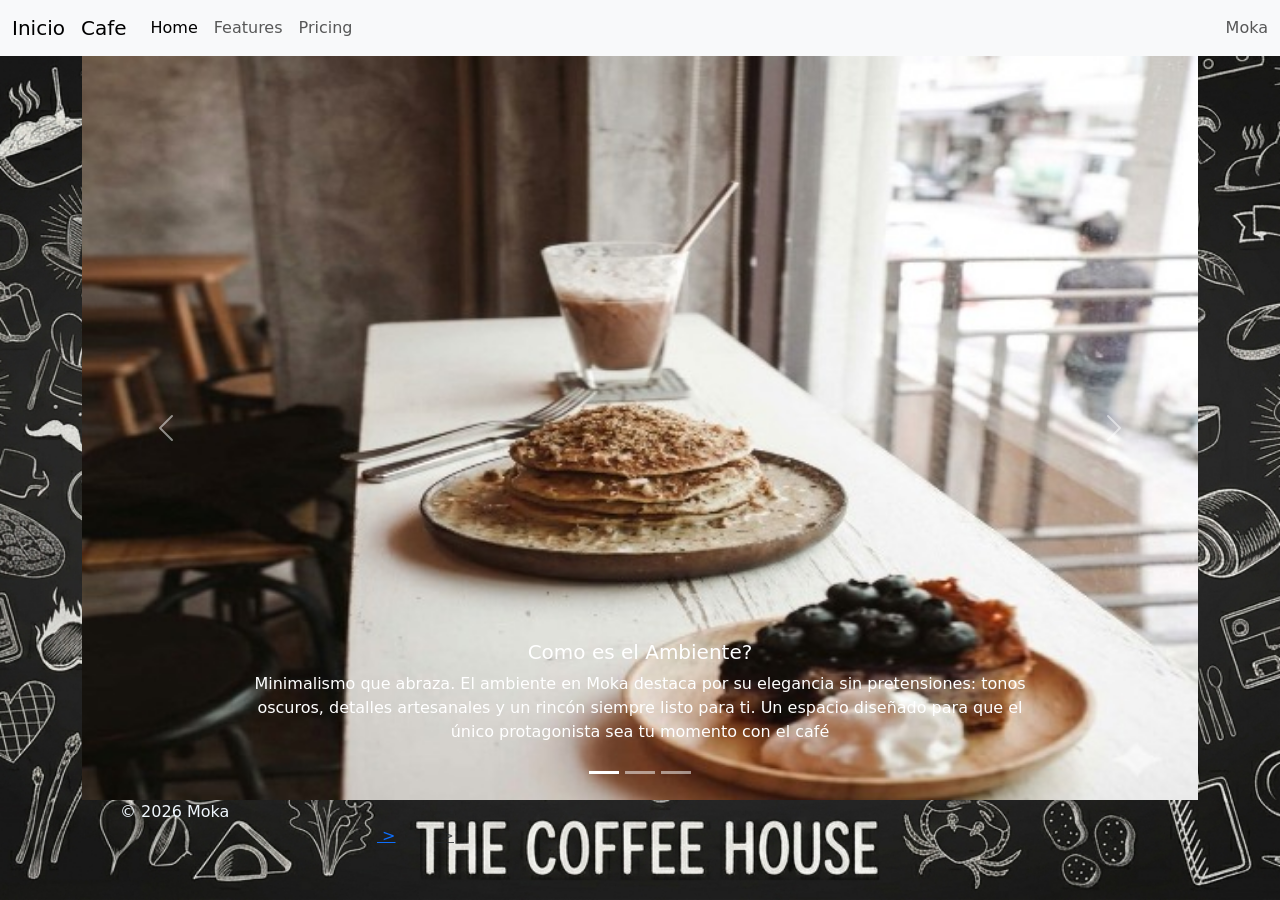
==== index.html @ 273f4106 "organice las carpetas" ====
<!doctype html>
<html lang="en">
  <head>
    <meta charset="UTF-8" />
    <meta name="viewport" content="width=device-width, initial-scale=1.0" />
    <title>Caafeteria</title>
    <link
      href="https://cdn.jsdelivr.net/npm/bootstrap@5.3.8/dist/css/bootstrap.min.css"
      rel="stylesheet"
      integrity="sha384-sRIl4kxILFvY47J16cr9ZwB07vP4J8+LH7qKQnuqkuIAvNWLzeN8tE5YBujZqJLB"
      crossorigin="anonymous"
    />
    <link rel="stylesheet" href="/assets/css/style.css" />
  </head>
  <body>
    <header>
      <nav class="navbar navbar-expand-lg bg-body-tertiary">
        <div class="container-fluid">
          <a class="navbar-brand" href="/index.html">Inicio</a>
          <a class="navbar-brand" href="/dev_cafe.html">Cafe</a>
          <button
            class="navbar-toggler"
            type="button"
            data-bs-toggle="collapse"
            data-bs-target="#navbarText"
            aria-controls="navbarText"
            aria-expanded="false"
            aria-label="Toggle navigation"
          >
            <span class="navbar-toggler-icon"></span>
          </button>
          <div class="collapse navbar-collapse" id="navbarText">
            <ul class="navbar-nav me-auto mb-2 mb-lg-0">
              <li class="nav-item">
                <a class="nav-link active" aria-current="page" href="#">Home</a>
              </li>
              <li class="nav-item">
                <a class="nav-link" href="#">Features</a>
              </li>
              <li class="nav-item">
                <a class="nav-link" href="#">Pricing</a>
              </li>
            </ul>
            <span class="navbar-text"> Moka </span>
          </div>
        </div>
      </nav>
    </header>

    <div class="container">
      <div class="row">
        <div class="col-md-12 justify-content-center">
          <div
            id="carouselExampleCaptions"
            class="carousel slide"
            data-bs-ride="carousel"
          >
            <div class="carousel-indicators">
              <button
                type="button"
                data-bs-target="#carouselExampleCaptions"
                data-bs-slide-to="0"
                class="active"
                aria-current="true"
                aria-label="Slide 1"
              ></button>
              <button
                type="button"
                data-bs-target="#carouselExampleCaptions"
                data-bs-slide-to="1"
                aria-label="Slide 2"
              ></button>
              <button
                type="button"
                data-bs-target="#carouselExampleCaptions"
                data-bs-slide-to="2"
                aria-label="Slide 3"
              ></button>
            </div>
            <div class="carousel-inner">
              <div class="carousel-item active">
                <img
                  src="/assets/img_acordeon/Gemini_Generated_Image_xcn1oxcn1oxcn1ox-convertido-a-600x400.jpeg"
                  class="d-block w-100"
                  alt="ambiente"
                />
                <div class="carousel-caption d-none d-md-block">
                  <h5>Como es el Ambiente?</h5>
                  <p>
                    Minimalismo que abraza. El ambiente en Moka destaca por su
                    elegancia sin pretensiones: tonos oscuros, detalles
                    artesanales y un rincón siempre listo para ti. Un espacio
                    diseñado para que el único protagonista sea tu momento con
                    el café
                  </p>
                </div>
              </div>
              <div class="carousel-item">
                <img
                  src="/assets/img_acordeon/actividades-convertido-a-600x400.jpeg"
                  class="d-block w-100"
                  alt="Actividades"
                />
                <div class="carousel-caption d-none d-md-block">
                  <h5>Que puedes Hacer?</h5>
                  <p>
                    En Moka, el tiempo corre más despacio. Es el punto de
                    encuentro perfecto para esas charlas sin prisa que se
                    alargan entre tazas. Disfruta de nuestras tardes de música
                    acústica suave o simplemente de un momento de introspección
                    observando la ciudad desde nuestra barra.
                  </p>
                </div>
              </div>
              <div class="carousel-item">
                <img
                  src="/assets/img_acordeon/Gemini_Generated_Image_439sm3439sm3439s.png"
                  class="d-block w-100"
                  alt="productos"
                />
                <div class="carousel-caption d-none d-md-block">
                  <h5>Como son Nuestros Productos?</h5>
                  <p>
                    En Moka, creemos que el café es un arte que se perfecciona
                    cada mañana. Seleccionamos granos de origen único, tostados
                    con precisión para resaltar cada nota de sabor. Desde un
                    espresso intenso hasta nuestra bollería recién horneada,
                    cada producto es un trazo de pasión servido en tu taza.
                    Calidad artesanal en blanco y negro.
                  </p>
                </div>
              </div>
            </div>
            <button
              class="carousel-control-prev"
              type="button"
              data-bs-target="#carouselExampleCaptions"
              data-bs-slide="prev"
            >
              <span
                class="carousel-control-prev-icon"
                aria-hidden="true"
              ></span>
              <span class="visually-hidden">Previous</span>
            </button>
            <button
              class="carousel-control-next"
              type="button"
              data-bs-target="#carouselExampleCaptions"
              data-bs-slide="next"
            >
              <span
                class="carousel-control-next-icon"
                aria-hidden="true"
              ></span>
              <span class="visually-hidden">Next</span>
            </button>
          </div>
        </div>
      </div>
    </div>

    <div class="container">
      <footer class="footer_idex">
        <div class="col-md-4 d-flex align-items-center">
          <a
            href="/"
            class="mb-3 me-2 mb-md-0 text-body-secondary text-decoration-none lh-1"
            aria-label="Bootstrap"
          >
            <svg class="bi" width="30" height="24" aria-hidden="true">
              <use xlink:href="#bootstrap"></use>
            </svg>
          </a>
          <span class="marca">© 2026 Moka</span>
        </div>
        <ul class="nav col-md-4 justify-content-end list-unstyled d-flex">
          <li class="ms-3">
            <a class="texto_footer" href="#" aria-label="Instagram"
              ><svg class="bi" width="24" height="24" aria-hidden="true">
                <use xlink:href="#instagram"></use>
              </svg>
              ></a
            >
          </li>
          <li class="ms-3">
            <a class="text-body-secondary" href="#" aria-label="Facebook"
              ><svg class="bi" width="24" height="24">
                <use xlink:href="#facebook"></use>
              </svg>
              ></a
            >
          </li>
        </ul>
      </footer>
    </div>

    <script
      src="https://cdn.jsdelivr.net/npm/bootstrap@5.3.8/dist/js/bootstrap.bundle.min.js"
      integrity="sha384-FKyoEForCGlyvwx9Hj09JcYn3nv7wiPVlz7YYwJrWVcXK/BmnVDxM+D2scQbITxI"
      crossorigin="anonymous"
    ></script>
  </body>
</html>
---- assets/css/style.css ----
body {
    background: url(/assets/img_inicio/Gemini_Generated_Image_2zrhxu2zrhxu2zrh.png);
    background-size: cover;
    background-position: center;
    background-repeat: no-repeat;
    background-attachment: fixed;
}

.marca {
    color: aliceblue
}

.footer_index {
    background-color: aliceblue;
}
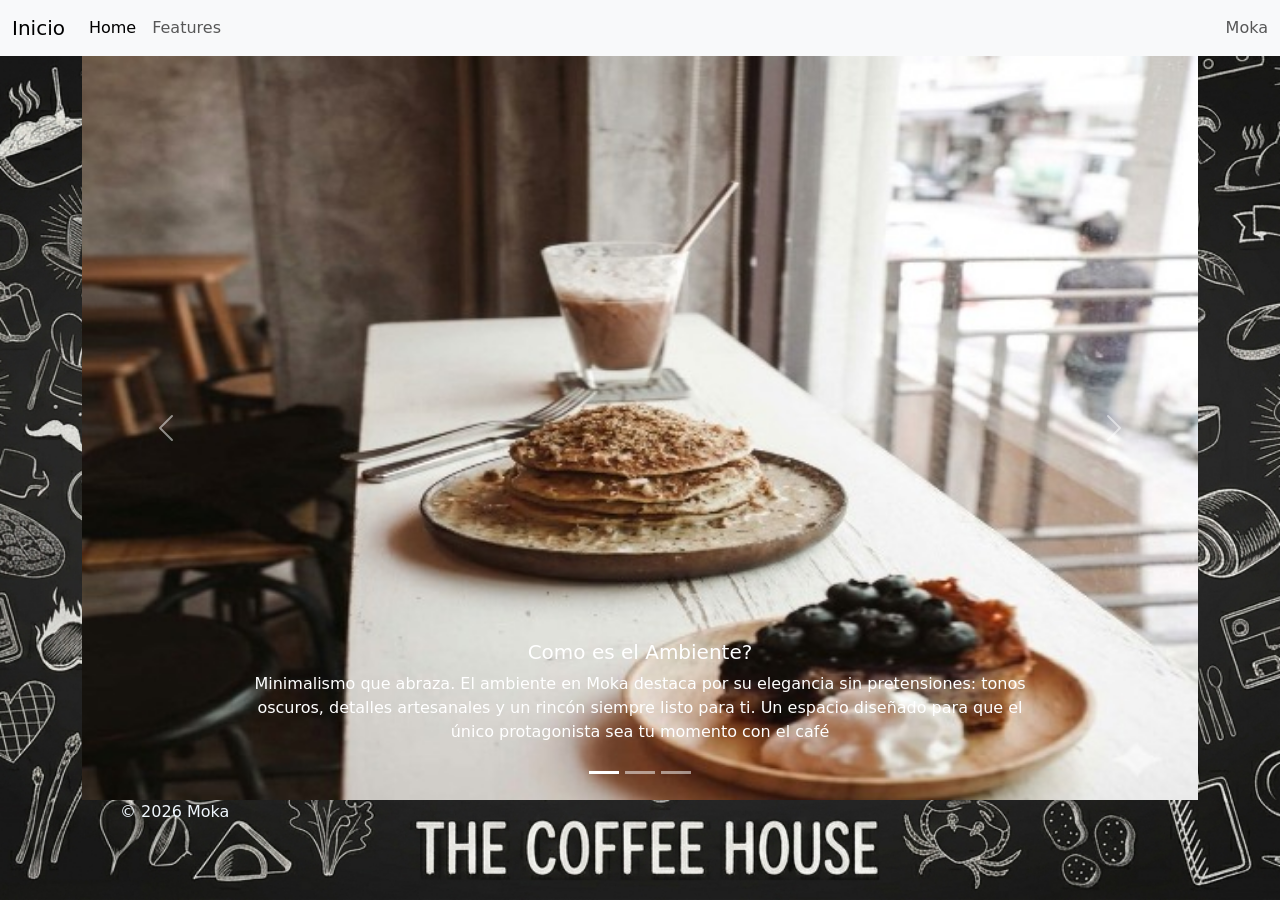
==== commit 5ae46817: "arreglue la barra de navegacion" ====
--- a/index.html
+++ b/index.html
@@ -17,7 +17,6 @@
       <nav class="navbar navbar-expand-lg bg-body-tertiary">
         <div class="container-fluid">
           <a class="navbar-brand" href="/index.html">Inicio</a>
-          <a class="navbar-brand" href="/dev_cafe.html">Cafe</a>
           <button
             class="navbar-toggler"
             type="button"
@@ -36,9 +35,6 @@
               </li>
               <li class="nav-item">
                 <a class="nav-link" href="#">Features</a>
-              </li>
-              <li class="nav-item">
-                <a class="nav-link" href="#">Pricing</a>
               </li>
             </ul>
             <span class="navbar-text"> Moka </span>
@@ -178,18 +174,14 @@
           <li class="ms-3">
             <a class="texto_footer" href="#" aria-label="Instagram"
               ><svg class="bi" width="24" height="24" aria-hidden="true">
-                <use xlink:href="#instagram"></use>
-              </svg>
-              ></a
-            >
+                <use xlink:href="#instagram"></use></svg
+            ></a>
           </li>
           <li class="ms-3">
             <a class="text-body-secondary" href="#" aria-label="Facebook"
               ><svg class="bi" width="24" height="24">
-                <use xlink:href="#facebook"></use>
-              </svg>
-              ></a
-            >
+                <use xlink:href="#facebook"></use></svg
+            ></a>
           </li>
         </ul>
       </footer>
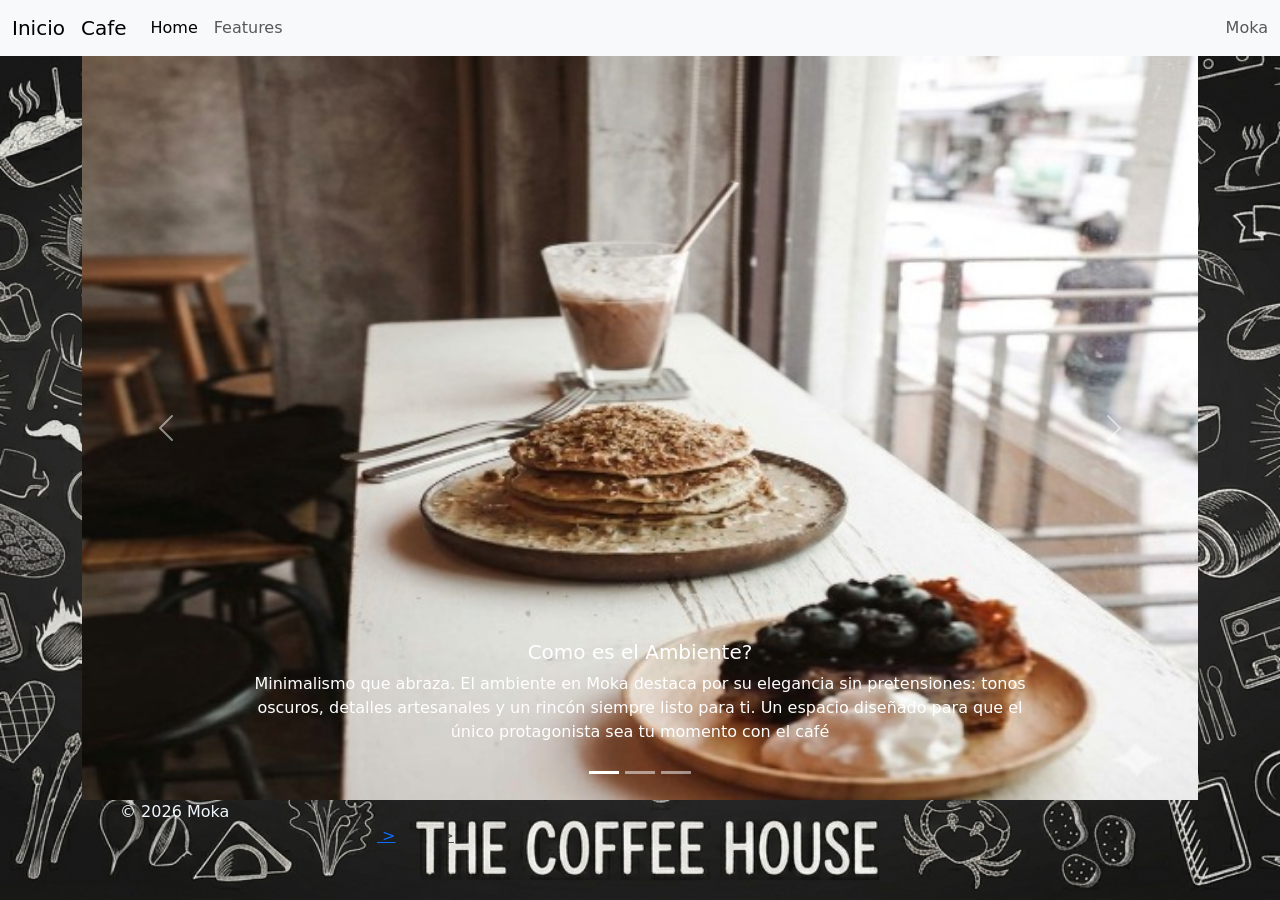
==== commit e6caf8cc: "Merge branch 'inicio'" ====
--- a/index.html
+++ b/index.html
@@ -17,6 +17,7 @@
       <nav class="navbar navbar-expand-lg bg-body-tertiary">
         <div class="container-fluid">
           <a class="navbar-brand" href="/index.html">Inicio</a>
+          <a class="navbar-brand" href="/dev_cafe.html">Cafe</a>
           <button
             class="navbar-toggler"
             type="button"
@@ -174,14 +175,18 @@
           <li class="ms-3">
             <a class="texto_footer" href="#" aria-label="Instagram"
               ><svg class="bi" width="24" height="24" aria-hidden="true">
-                <use xlink:href="#instagram"></use></svg
-            ></a>
+                <use xlink:href="#instagram"></use>
+              </svg>
+              ></a
+            >
           </li>
           <li class="ms-3">
             <a class="text-body-secondary" href="#" aria-label="Facebook"
               ><svg class="bi" width="24" height="24">
-                <use xlink:href="#facebook"></use></svg
-            ></a>
+                <use xlink:href="#facebook"></use>
+              </svg>
+              ></a
+            >
           </li>
         </ul>
       </footer>
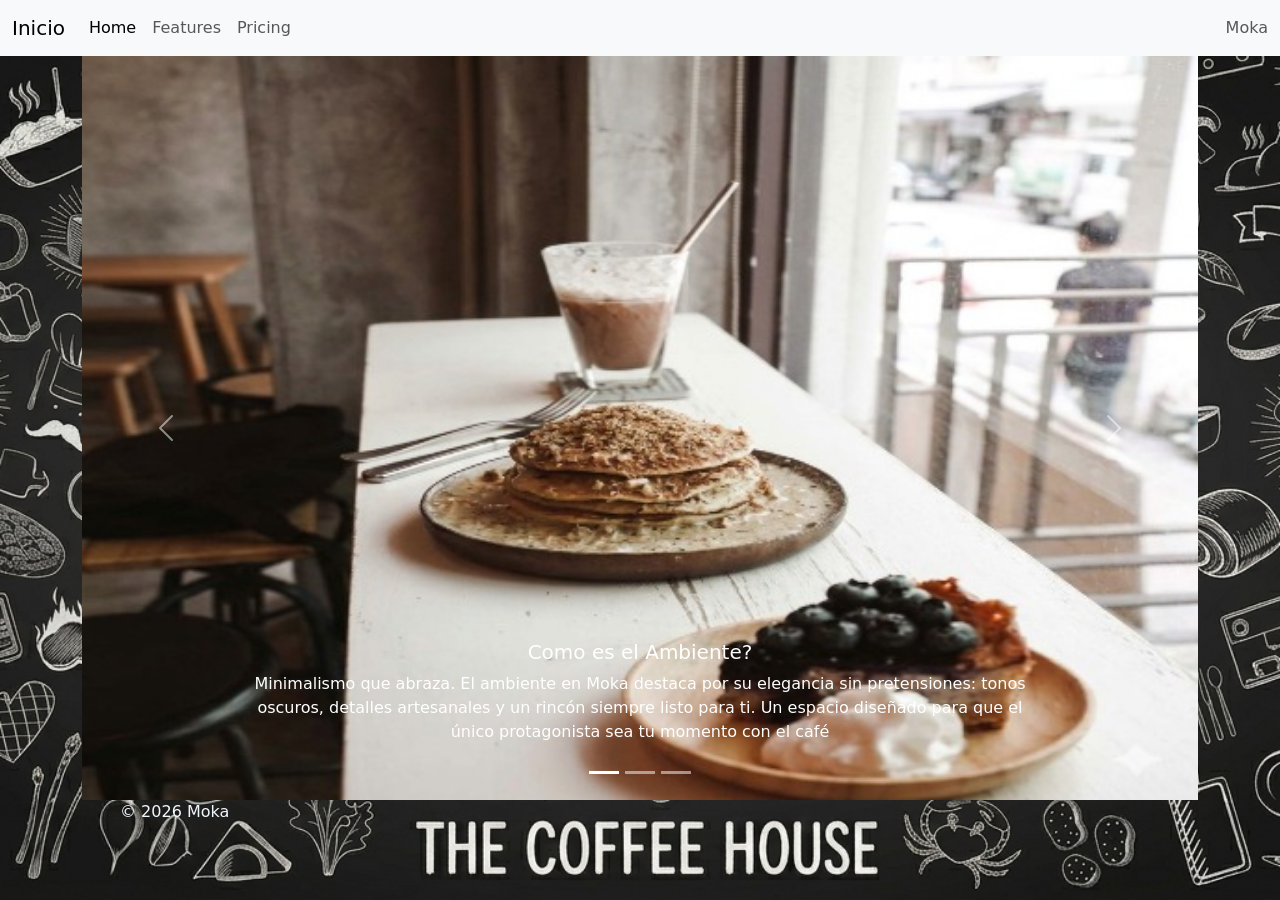
==== commit ac2e76e2: "Se hicieron cambios en el archivo css de contacto" ====
--- a/index.html
+++ b/index.html
@@ -17,7 +17,6 @@
       <nav class="navbar navbar-expand-lg bg-body-tertiary">
         <div class="container-fluid">
           <a class="navbar-brand" href="/index.html">Inicio</a>
-          <a class="navbar-brand" href="/dev_cafe.html">Cafe</a>
           <button
             class="navbar-toggler"
             type="button"
@@ -36,6 +35,9 @@
               </li>
               <li class="nav-item">
                 <a class="nav-link" href="#">Features</a>
+              </li>
+              <li class="nav-item">
+                <a class="nav-link" href="#">Pricing</a>
               </li>
             </ul>
             <span class="navbar-text"> Moka </span>
@@ -175,18 +177,14 @@
           <li class="ms-3">
             <a class="texto_footer" href="#" aria-label="Instagram"
               ><svg class="bi" width="24" height="24" aria-hidden="true">
-                <use xlink:href="#instagram"></use>
-              </svg>
-              ></a
-            >
+                <use xlink:href="#instagram"></use></svg
+            ></a>
           </li>
           <li class="ms-3">
             <a class="text-body-secondary" href="#" aria-label="Facebook"
               ><svg class="bi" width="24" height="24">
-                <use xlink:href="#facebook"></use>
-              </svg>
-              ></a
-            >
+                <use xlink:href="#facebook"></use></svg
+            ></a>
           </li>
         </ul>
       </footer>
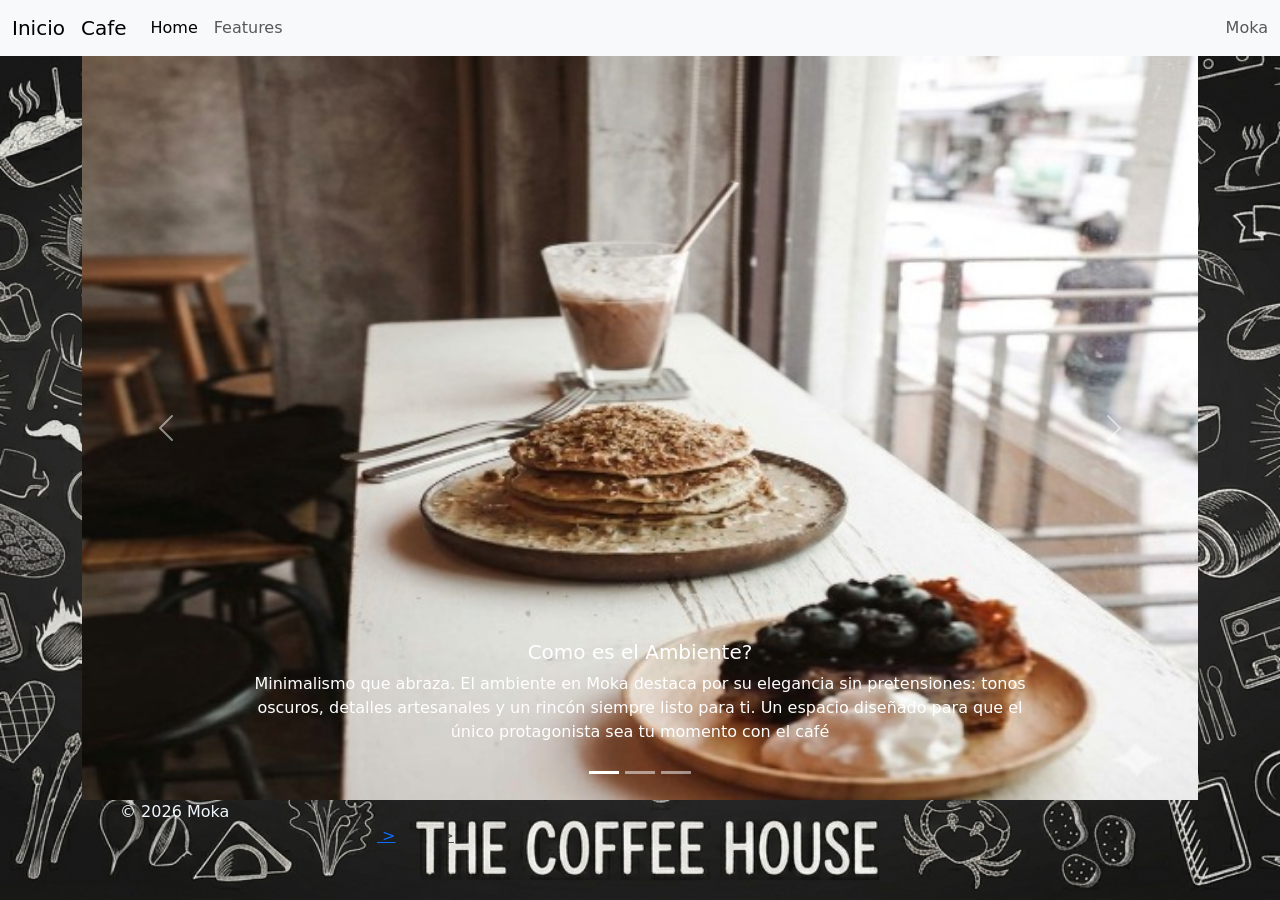
==== commit a3002e52: "gitMerge branch 'main' of https://github.com/Sans707/tkp_cafeteria" ====
--- a/index.html
+++ b/index.html
@@ -17,6 +17,7 @@
       <nav class="navbar navbar-expand-lg bg-body-tertiary">
         <div class="container-fluid">
           <a class="navbar-brand" href="/index.html">Inicio</a>
+          <a class="navbar-brand" href="/dev_cafe.html">Cafe</a>
           <button
             class="navbar-toggler"
             type="button"
@@ -35,9 +36,6 @@
               </li>
               <li class="nav-item">
                 <a class="nav-link" href="#">Features</a>
-              </li>
-              <li class="nav-item">
-                <a class="nav-link" href="#">Pricing</a>
               </li>
             </ul>
             <span class="navbar-text"> Moka </span>
@@ -177,14 +175,18 @@
           <li class="ms-3">
             <a class="texto_footer" href="#" aria-label="Instagram"
               ><svg class="bi" width="24" height="24" aria-hidden="true">
-                <use xlink:href="#instagram"></use></svg
-            ></a>
+                <use xlink:href="#instagram"></use>
+              </svg>
+              ></a
+            >
           </li>
           <li class="ms-3">
             <a class="text-body-secondary" href="#" aria-label="Facebook"
               ><svg class="bi" width="24" height="24">
-                <use xlink:href="#facebook"></use></svg
-            ></a>
+                <use xlink:href="#facebook"></use>
+              </svg>
+              ></a
+            >
           </li>
         </ul>
       </footer>
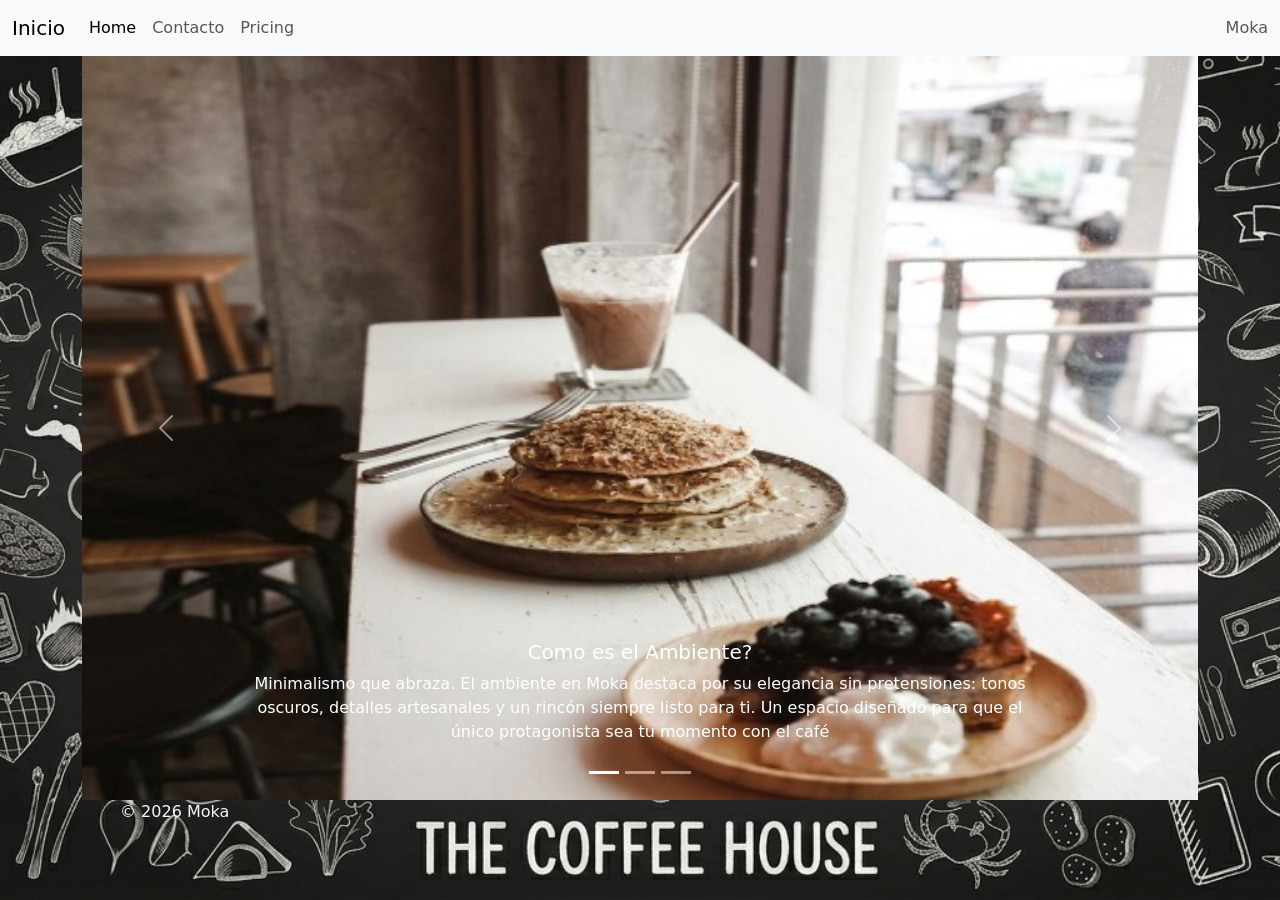
==== commit 900747ba: "Se vinculó correctamente la pagina de contacto" ====
--- a/index.html
+++ b/index.html
@@ -17,7 +17,6 @@
       <nav class="navbar navbar-expand-lg bg-body-tertiary">
         <div class="container-fluid">
           <a class="navbar-brand" href="/index.html">Inicio</a>
-          <a class="navbar-brand" href="/dev_cafe.html">Cafe</a>
           <button
             class="navbar-toggler"
             type="button"
@@ -35,7 +34,10 @@
                 <a class="nav-link active" aria-current="page" href="#">Home</a>
               </li>
               <li class="nav-item">
-                <a class="nav-link" href="#">Features</a>
+                <a class="nav-link" href="/contacto.html">Contacto</a>
+              </li>
+              <li class="nav-item">
+                <a class="nav-link" href="#">Pricing</a>
               </li>
             </ul>
             <span class="navbar-text"> Moka </span>
@@ -175,18 +177,14 @@
           <li class="ms-3">
             <a class="texto_footer" href="#" aria-label="Instagram"
               ><svg class="bi" width="24" height="24" aria-hidden="true">
-                <use xlink:href="#instagram"></use>
-              </svg>
-              ></a
-            >
+                <use xlink:href="#instagram"></use></svg
+            ></a>
           </li>
           <li class="ms-3">
             <a class="text-body-secondary" href="#" aria-label="Facebook"
               ><svg class="bi" width="24" height="24">
-                <use xlink:href="#facebook"></use>
-              </svg>
-              ></a
-            >
+                <use xlink:href="#facebook"></use></svg
+            ></a>
           </li>
         </ul>
       </footer>
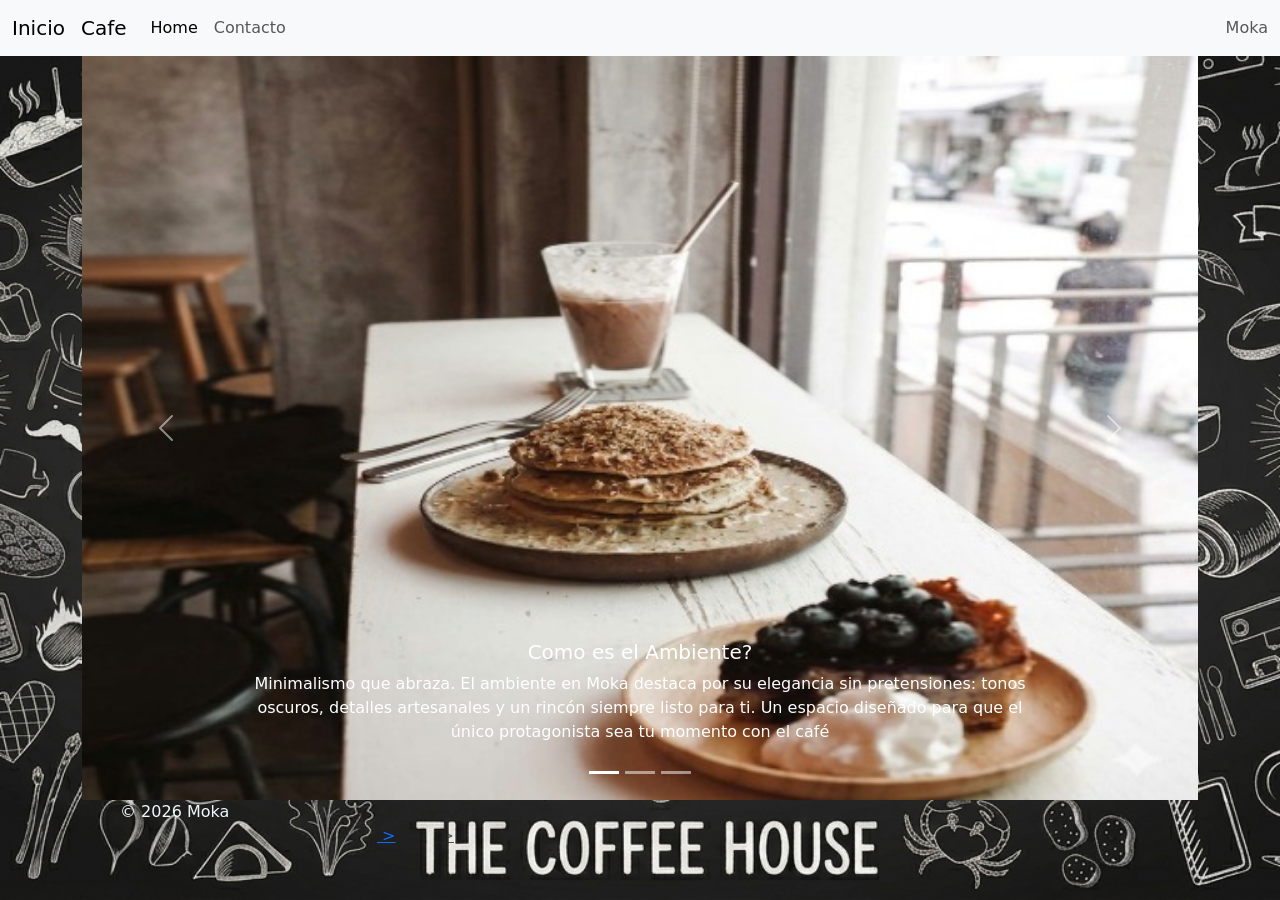
==== commit 3aad2ed7: "Merge branch 'contacto'" ====
--- a/index.html
+++ b/index.html
@@ -17,6 +17,7 @@
       <nav class="navbar navbar-expand-lg bg-body-tertiary">
         <div class="container-fluid">
           <a class="navbar-brand" href="/index.html">Inicio</a>
+          <a class="navbar-brand" href="/dev_cafe.html">Cafe</a>
           <button
             class="navbar-toggler"
             type="button"
@@ -35,9 +36,6 @@
               </li>
               <li class="nav-item">
                 <a class="nav-link" href="/contacto.html">Contacto</a>
-              </li>
-              <li class="nav-item">
-                <a class="nav-link" href="#">Pricing</a>
               </li>
             </ul>
             <span class="navbar-text"> Moka </span>
@@ -177,14 +175,18 @@
           <li class="ms-3">
             <a class="texto_footer" href="#" aria-label="Instagram"
               ><svg class="bi" width="24" height="24" aria-hidden="true">
-                <use xlink:href="#instagram"></use></svg
-            ></a>
+                <use xlink:href="#instagram"></use>
+              </svg>
+              ></a
+            >
           </li>
           <li class="ms-3">
             <a class="text-body-secondary" href="#" aria-label="Facebook"
               ><svg class="bi" width="24" height="24">
-                <use xlink:href="#facebook"></use></svg
-            ></a>
+                <use xlink:href="#facebook"></use>
+              </svg>
+              ></a
+            >
           </li>
         </ul>
       </footer>
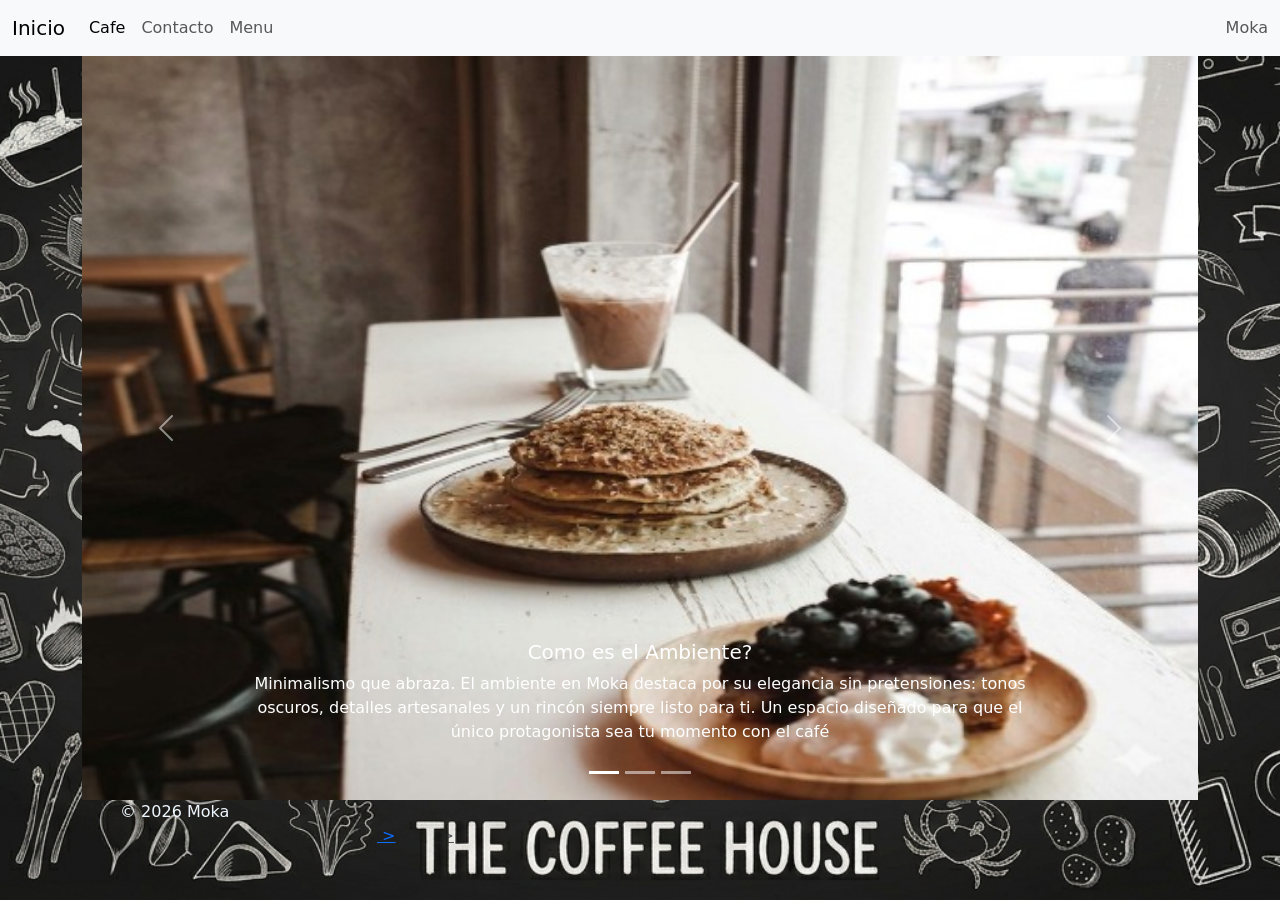
==== commit 59bedff1: "se añadio el Readme" ====
--- a/index.html
+++ b/index.html
@@ -17,7 +17,6 @@
       <nav class="navbar navbar-expand-lg bg-body-tertiary">
         <div class="container-fluid">
           <a class="navbar-brand" href="/index.html">Inicio</a>
-          <a class="navbar-brand" href="/dev_cafe.html">Cafe</a>
           <button
             class="navbar-toggler"
             type="button"
@@ -32,10 +31,18 @@
           <div class="collapse navbar-collapse" id="navbarText">
             <ul class="navbar-nav me-auto mb-2 mb-lg-0">
               <li class="nav-item">
-                <a class="nav-link active" aria-current="page" href="#">Home</a>
+                <a
+                  class="nav-link active"
+                  aria-current="page"
+                  href="dev_cafe.html"
+                  >Cafe</a
+                >
               </li>
               <li class="nav-item">
-                <a class="nav-link" href="/contacto.html">Contacto</a>
+                <a class="nav-link" href="contacto.html">Contacto</a>
+              </li>
+              <li class="nav-item">
+                <a class="nav-link" href="menu.html">Menu</a>
               </li>
             </ul>
             <span class="navbar-text"> Moka </span>
